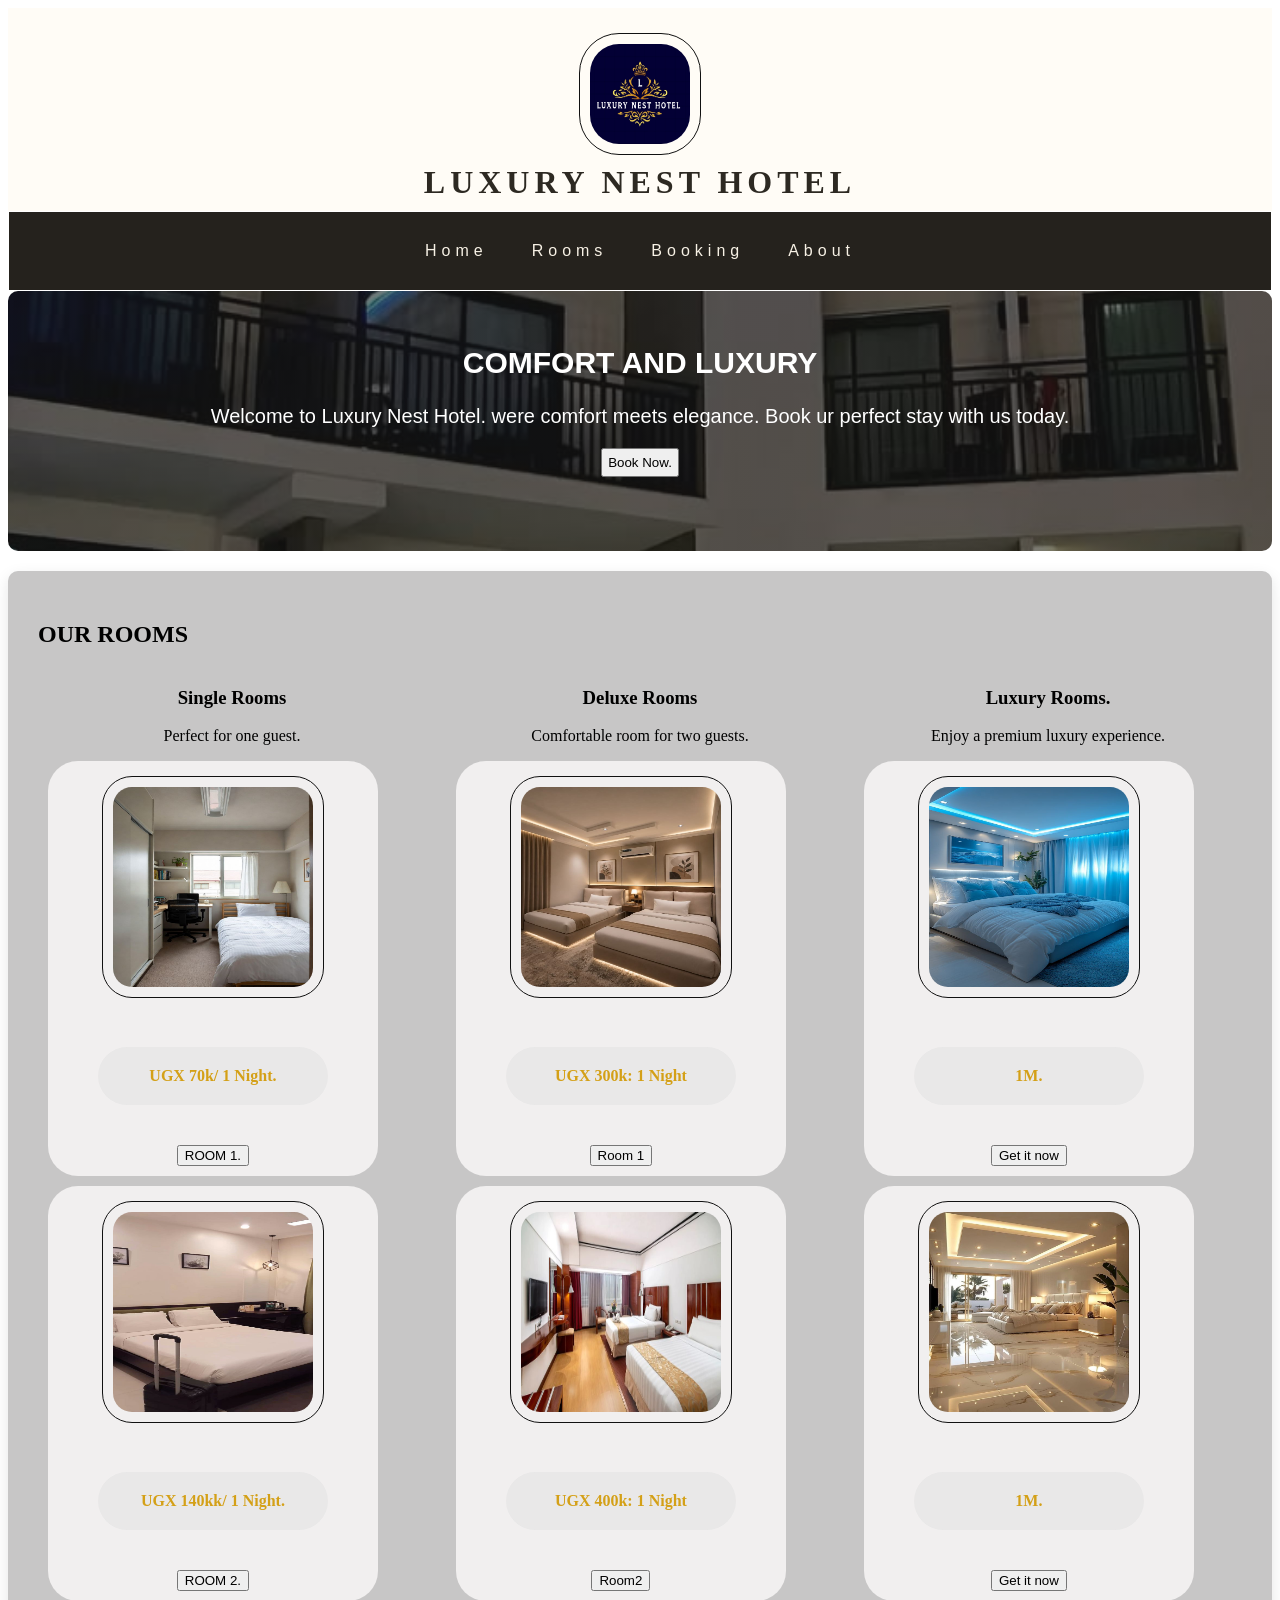
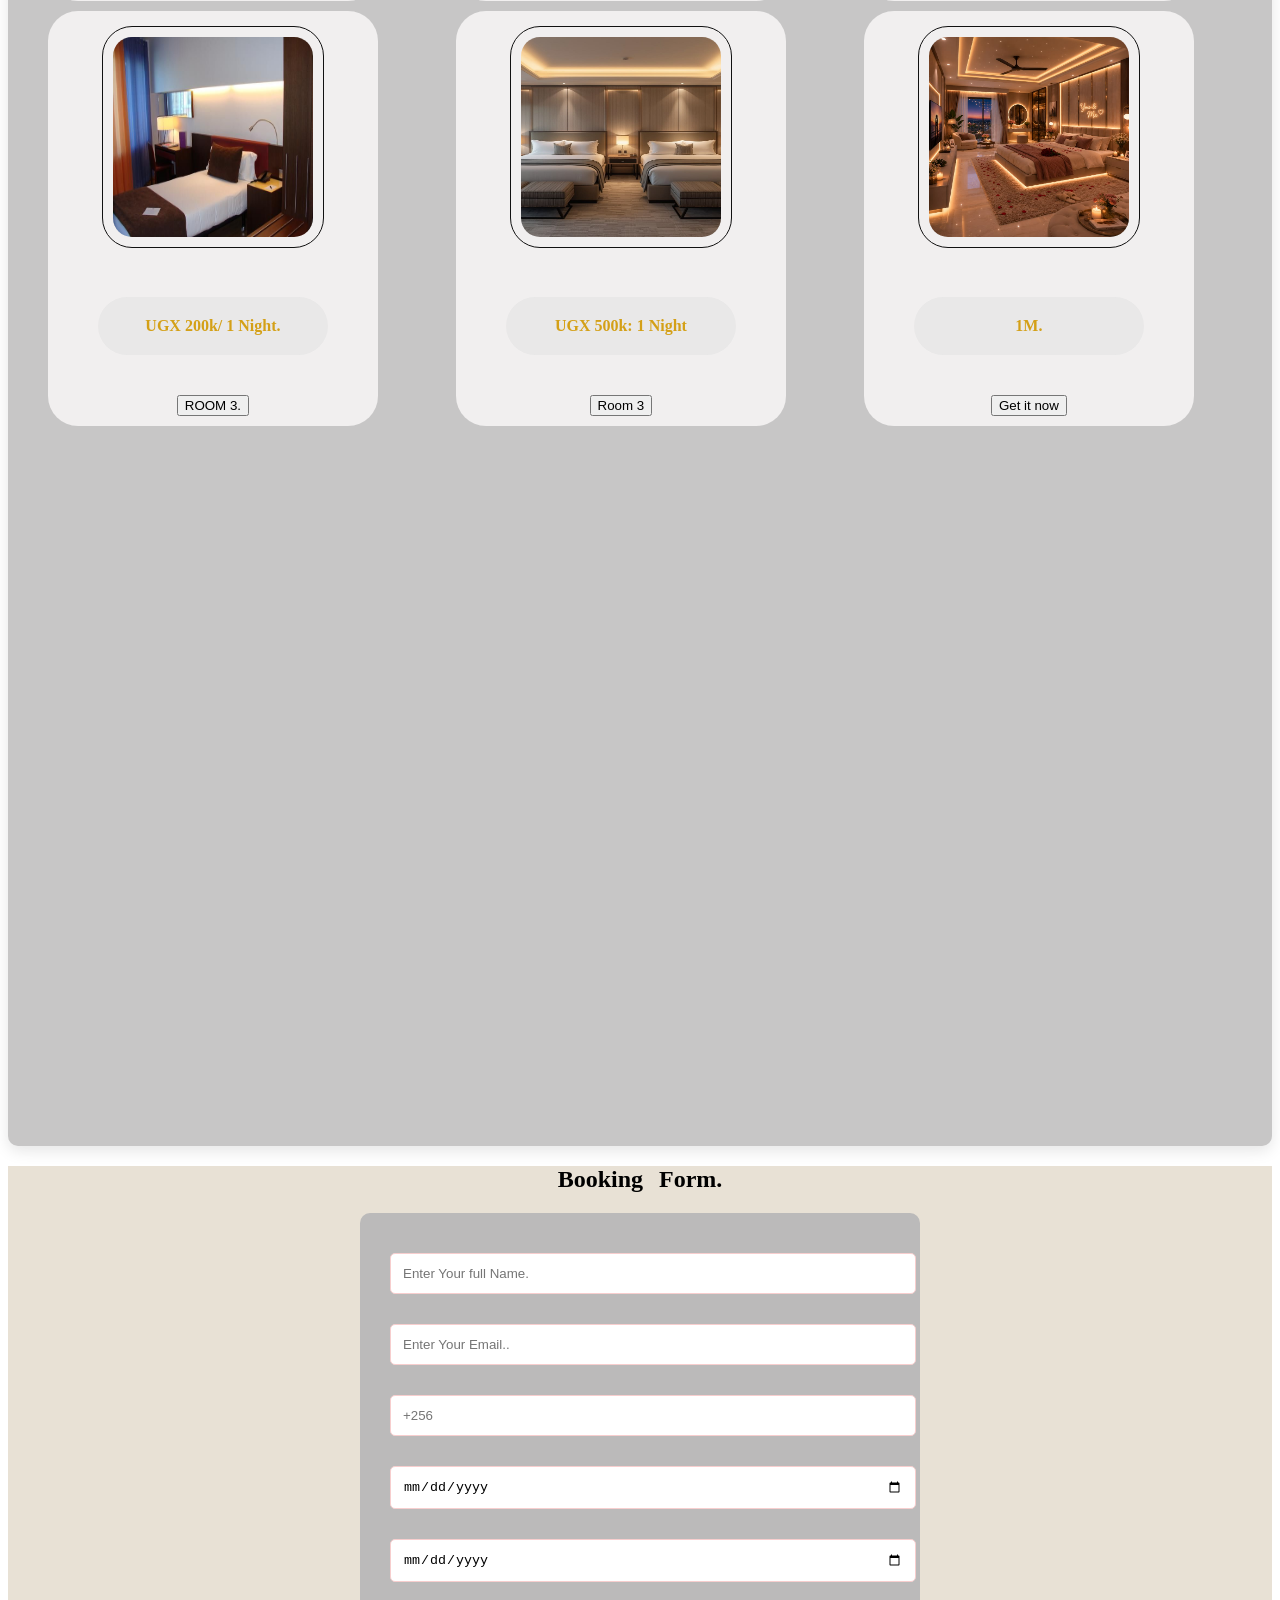
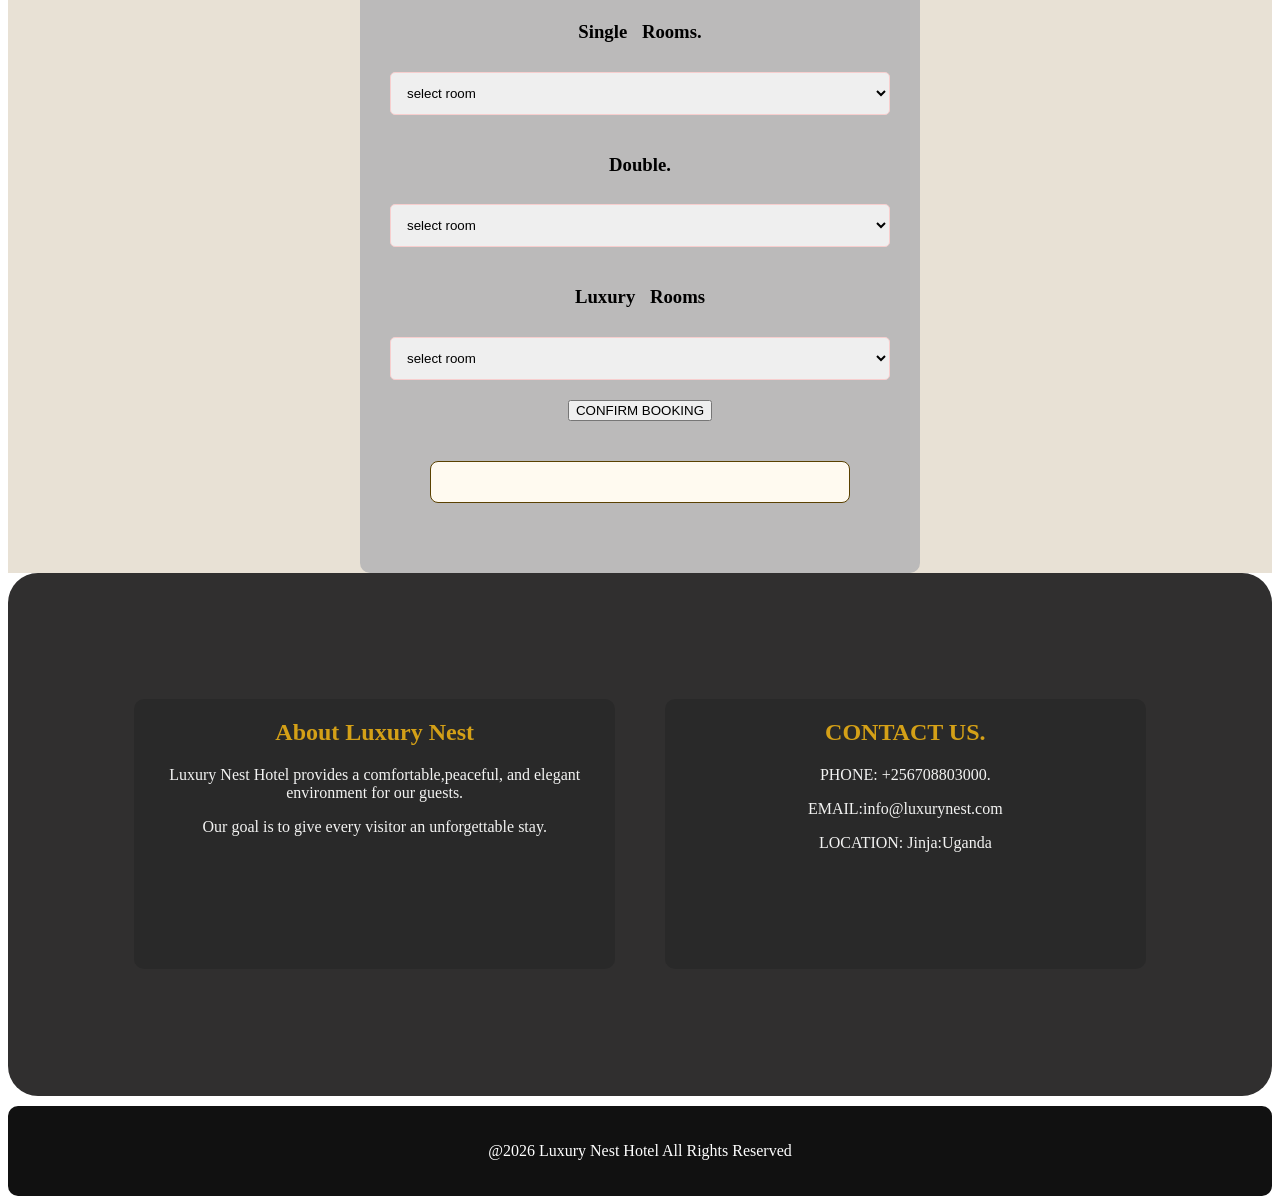
==== index.html @ 535abb41 "Rename idndex.html to index.html" ====
<!DOCTYPE html>
<html lang="en">
<head>
    <meta charset="UTF-8">
    <meta name="viewport" content="width=device-width, initial-scale=1.0">
    <title>LUXURY NEST HOTEL</title>
    <link rel="stylesheet" href="mok.css">
   
</head>
<body>
    <div id="lg">
      <img src="LOGO.jpg" alt="Luxury Nest Hotel logo" style="width: 100px; height: 100px; border-radius: 40px;">
    <h1 id="h1">
        LUXURY NEST HOTEL
    </h1>
    
    </div>

    <!-- This header contains the navigation links for moving around the page. -->
     <header id="header">
        <div class="nav">
     <a href="#Home.">Home</a>
     <a href="#Rooms.">Rooms</a>
     <a href="#Booking">Booking</a>
     <a href="#About">About</a>
        </div>
    </header>

    <!-- This is a home section . -->
    <section id="Home">
  <div>
   <h2> COMFORT AND LUXURY</h2>
   <P>
    Welcome to Luxury Nest Hotel. were comfort meets elegance.
    Book ur perfect stay with us today.
   </P>
    <button id="bb"  value="Rooms">Book Now.</button>
   </div>

    </section>


    <!--  section  Single, Double, and Luxury rooms. -->
    <section id="Rooms">

      <h2>
        OUR ROOMS
      </h2>
      <!-- Each room category contains a title, description, room pictures, prices, and buttons. -->
      <div class="room-layout">
        <!-- These are the rooms intended for one guest. -->
        <div class="room-category single-category">
          <h3>Single Rooms</h3>
          <p>Perfect for one guest.</p>
          <div class="ALL">

           <!-- Single room 1 -->
         <div class="rooms">
         <img src="ss (1).jpg" alt="room 1">
         <p class="price">
            UGX 70k/  1 Night.
          </p>
          <button type="button" class="room-button" data-room="Single Room 1">ROOM 1.</button>
          </div> 

          <!-- Single room 2 -->
         <div class="rooms">
          <img src="ss (2).jpg" alt="room 2">
         <p class="price">
             UGX 140kk/  1 Night.
          </p>
          <button type="button" class="room-button" data-room="Single Room 2">ROOM 2.</button>
          </div> 
  
          <!-- Single room 3 -->
         <div class="rooms">
            <img src="ss (3).jpg" alt="">
          <p class="price">
              UGX 200k/  1 Night.
          </p>
          <button type="button" class="room-button" data-room="Single Room 3">ROOM 3.</button>
          </div> 

          </div>
        </div>

        <!-- These are the Double Rooms intended for two guests. -->
        <div class="room-category double-category">
          <h3>Deluxe Rooms</h3>
          <p>Comfortable room for two guests.</p>
          <div class="ALL">
        <div class="rooms">
            <img src="dd.jpg" alt="">
        <p class="price">
            UGX 300k: 1 Night
        </p>
          <button type="button" class="room-button" data-room="Double Room 1">Room 1</button>
        </div>


        <div class="rooms">
            <img src="dd (2).jpg" alt="">

        <p class="price">
            UGX 400k: 1 Night
        </p>
          <button type="button" class="room-button"  data-room="Double Room 2">Room2</button>
        </div>


        <div class="rooms">
            <img src="dd (3).jpg" alt="">
        <p class="price">
           UGX 500k: 1 Night 
        </p>
         <button type="button" class="room-button" data-room="Double Room 3">Room 3</button>
        </div>

          </div>
        </div>

        <!--  luxury rooms with the highest price. -->
        <div class="room-category luxury-category">
          <h3>Luxury Rooms.</h3>
          <p>Enjoy a premium luxury experience.</p>
          <div class="ALL">
        <div class="rooms">
            <img src="ex (1).jpg" alt="">
           <p class="price">
            1M.
           </p>

          <button type="button" class="room-button" data-room="Luxury Room 1">Get it now</button>
        </div>


         <div class="rooms">
            <img src="ex (2).jpg" alt="">
           <p class="price">
            1M.
           </p>
            <button type="button" class="room-button" data-room="Luxury Room 2">Get it now</button>

        </div>

         <div class="rooms">
            <img src="ex (3).jpg" alt="">
           <p class="price">
            1M.
           </p>
             <button type="button" class="room-button" data-room="Luxury Room 3">Get it now</button>

        </div>
          </div>
        </div>
      </div>
    </section>



    <!-- This form collects the guest's details, dates, and preferred room. -->
    <section id="Booking">
      <h2>Booking Form.</h2>

      <form id="form">
      <input type="text" id="name" placeholder="Enter Your full Name." required>
      <input type="text" id="Email" placeholder="Enter Your Email.." required>
      <input type="text" id="Contact" placeholder="+256">

      
      <input type="date" id="checkin" placeholder="check-in date" required>
    
      <input type="date" id="checkout" placeholder="check-out date" required>
  

          

        <!--for sing-->
        <div class="Single">
        <h3>Single Rooms.</h3>
      <select class="room-select">
        <option value="select">select room</option>
      <option value="Single Room 1">Single Room 1 -</option>
      <option value="Single Room 2">Single Room 2 -</option>
       <option value="Single Room 3">Single Room 3 -</option>
       </select>

      <!-- This menu lets the guest choose one of the Double Rooms. -->
       <h3>Double.</h3>
      <select class="room-select">
         <option value="select">select room</option>
        <option value="Double Room 1">Double Room 1 -</option>
         <option value="Double Room 2">Double Room 2 -</option>
          <option value="Double Room 3">Double Room 3 -</option>
       </select>
        </div>


         <div class="Single">
        <h3>Luxury Rooms</h3>
        
        
      <select class="room-select">
        <option value="select">select room</option>
        <OPtion value="Luxury Room 1">Room 1</OPtion>
        <option value="Luxury Room 2"> Room 2</option>
        <option value="Luxury Room 3">Room 3</option>
       </select>
        <button type="submit">CONFIRM BOOKING</button>
        <p id="result" role="status"></p>
      </form>

    </section>

    <!-- contact information. -->
    <section id="About">
        <div class="About-contact">
        <div id="about">
        <h2>About Luxury Nest</h2>

        <p>
            Luxury Nest Hotel provides a comfortable,peaceful, and elegant environment for our guests.
        </p>
        <p>
            Our goal is to give every visitor an unforgettable stay.
        </p>

        </div>

       <!--contact-->
        <div id="contact">
            <h2>CONTACT US.</h2>
            <p>PHONE: +256708803000.</p>
            <p>EMAIL:info@luxurynest.com</p>
            <p>LOCATION: Jinja:Uganda</p>


        </div>
        </div>
    </section>

    <section id="footer">
         <p>
            @2026 Luxury Nest Hotel All Rights Reserved

         </p>

    </section>

    <script src="JJ.js"></script>
</body>
</html>
---- mok.css ----
/* makes nav bar scroll smoth. */
html {
  scroll-behavior: smooth;
}


/* Centers the hotel logo and name at the top of the page. */
#lg {
    display: flex;
    flex-direction: column;
    align-items: center;
     padding: 20px;
    gap: 14px;
    background: rgba(255, 252, 246, 0.96);
}

#h1 {
    margin: -10px;
    color: #2d2922;
    font-family:Georgia, 'Times New Roman', Times, serif;
    letter-spacing: 5px;
    text-align: center;
}

/* Keeps the navigation visible near the top while the user scrolls. */
#header {
    margin: 1px;
    position: sticky;
    top: 0;
    background-color: #25221d;
    color: #fff;
    padding: 30px;
    text-align: center;
    
}

.nav a {
    color: #f7f1e5;
  text-decoration: none;
    padding: 20px ;
    border-bottom: 5px solid transparent;
    font-family: 'Lucida Sans', 'Lucida Sans Regular', 'Lucida Grande', 'Lucida Sans Unicode', Geneva, Verdana, sans-serif;
    letter-spacing: 5px;
}

.nav a:hover {
    color: #f3ecdc;
    border-bottom-color: #f3f0ea;
    background-color: rgba(255, 255, 255, 0.06);
}

/* Creates the large welcome area with a background hotel image. */
#Home {
    background-image: linear-gradient(rgba(27,27,26,0.58), rgba(27,27,26,0.58)),   url(bb.jpg);
    background-size: cover;
    background-position: center;
   background-attachment: fixed;

    padding: 30px;
  border-radius: 10px;
  height: 200px;
  color: white;
  font-size: 20px;
  font-family: Arial, Helvetica, sans-serif;
  text-align: center;

}

#bb{
    padding: 5px;

}


/* Gives the room listings their background, spacing, and overall height. */
#Rooms{
    background: rgb(199, 198, 198);
    padding: 30px;
    border-radius: 10px;
    box-shadow: 0 5px 15px rgba(0, 0, 0, 0.1);
    height: 235vh;
    margin-top: 20px;
   
}

/* Places the three room categories beside each other in equal-width columns. */
.room-layout {
    display:flex ;
    gap: 20px;
    align-items: start;
}

.room-category {
    flex: 1 1  0;
    min-width: 0;
    text-align: center;
    gap: 10px;
}


/* Displays the room categories in the intended order: Luxury, Double, Single. */
.single-category {
    order: 1;
}

.double-category {
    order: 2;
}

.luxury-category {
    order: 3;
}

.room-category .rooms {
    width: 85%;
    box-sizing: border-box;
}

/* Makes each room price stand out as a gold label. */
.price{
    font-weight: bold;
    color:#d4a017;
    background-color: rgb(233, 232, 232);
    margin: 40px;
    border-radius: 40px;
    font-family: Georgia, 'Times New Roman', Times, serif;
    padding: 20px;
}


/* Limits the form width and gives it a light panel background. */
#form{
    max-width: 500px;
    margin: auto;
    background: rgb(187, 186, 186);
    padding: 30px;
    border-radius: 10px;
    
}

/* Styles the full booking section behind the form. */
#Booking{
    background-color: #e8e1d5;
    text-align: center;
    word-spacing: 10px;
}

/* Gives text fields and room menus consistent size and spacing. */
input,select{
    width: 100%;
    padding: 12px;
    margin: 10px 0 20px;
    border: 1px solid #f7cece;
    border-radius: 5px;
}

/* Styles the message shown after a booking is submitted. */
#result {
    margin: 40px;
    padding: 20px;
    border: 1px solid #5a4101;
    border-radius: 8px;
    background-color: #fffaf0;
    color: #257903;
    font-family: Verdana, Geneva, Tahoma, sans-serif;
    line-height: 1.7;
}


/* Styles the bottom copyright area. */
#footer{
    margin-top: 10px;
    background: #111;
    color: white;
    text-align: center;
    padding: 20px;
    border-radius: 10px;
}
/* Places the About and Contact blocks next to each other. */
.About-contact{

    display: flex;
    justify-content: space-between;
    align-items: flex-start;
    gap: 50px;
    background: #302f2f;
    color: rgb(243, 243, 242);
    padding: 10%;
    border-radius: 30px;
}
.About-contact h2{
    color: #d4a017;
}


/* Styles the hotel description block. */
#about{
    width: 50%;
    background-color: #292929;
    border-radius: 10px;
    height: 30vh;
    text-align: center;
}



/* Styles the hotel contact details block. */
#contact{
    width: 50%;
    background-color: #292929;
    border-radius: 10px;
    height: 30vh;
    text-align: center;
}



/* Gives the logo and room pictures consistent dimensions and borders. */
img{
    width: 200px;
    height: 200px;
    border-radius: 30px;
    margin: 5px;
    padding: 10px;
     border: #111 solid 1px;
}

.rooms{
    background-color: #f1efef;
    width: 30%;
    text-align: center;
    border-radius: 30px;
    margin: 10px;
    padding: 10px;

}

/* Adjusts the layout for phones and other narrow screens. */
@media (max-width: 768px) {
    #h1 {
        font-size: 1.5rem;
        letter-spacing: 2px;
    }

    #header {
        padding: 12px ;
    }

    .nav {
        display: flex;
        flex-wrap: wrap;
        justify-content: center;
        gap: 4px;
    }

    .nav a {
        padding: 10px 12px;
    }

    #Home {
        height: auto;
        min-height: 240px;
        padding: 45px 18px;
        background-attachment: scroll;
    }

    #Rooms {
        height: auto;
        padding: 24px 18px;
    }

    .room-layout {
        flex-direction: column;
        align-items: stretch;
    }

    .room-category,
    .room-category .rooms,
    .rooms {
        width: 100%;
    }

    .price {
        margin: 20px;
        padding: 12px;
    }

    #form {
        width: 100%;
        padding: 20px 14px;
    }

    .About-contact {
        flex-direction: column;
        gap: 20px;
        padding: 30px 14px;
        border-radius: 10px;
    }

    #about,
    #contact {
        width: 100%;
        height: auto;
        padding: 12px;
    }

    img {
        max-width: 100%;
        height: auto;
    }
}
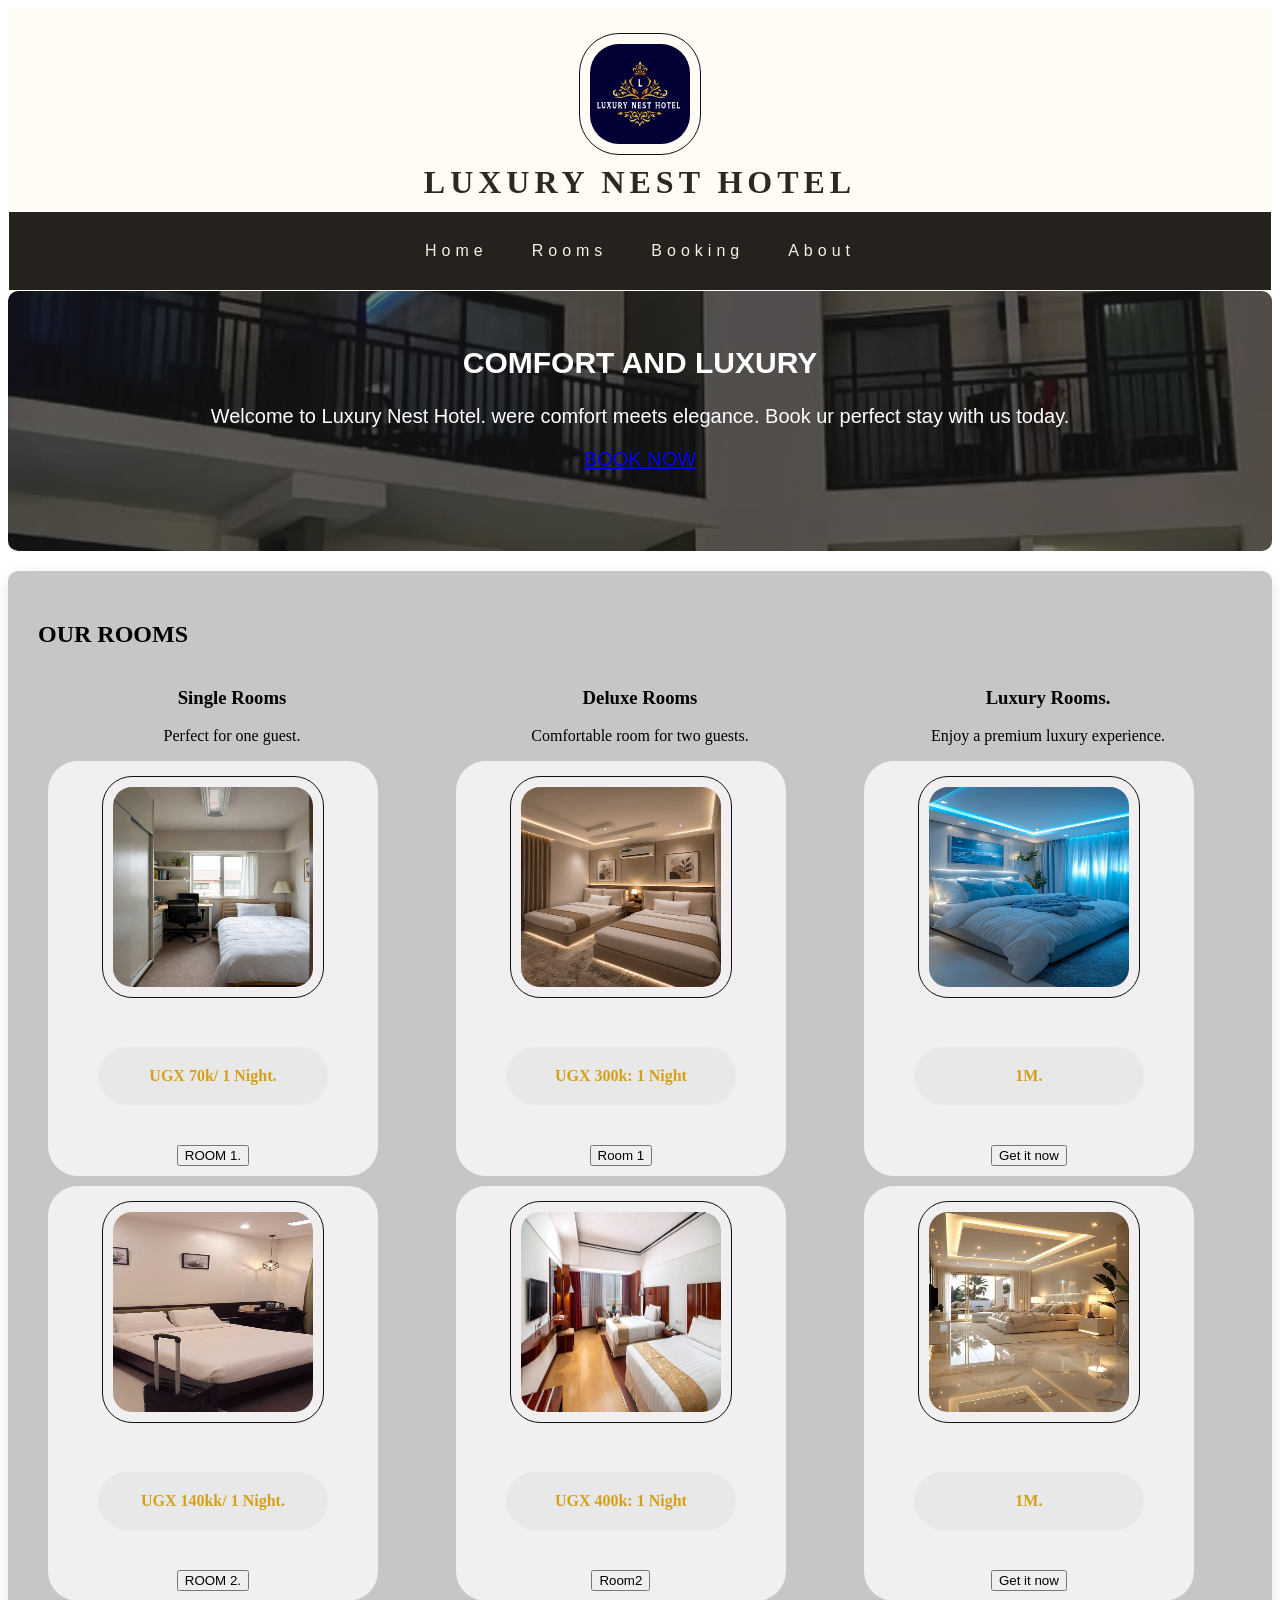
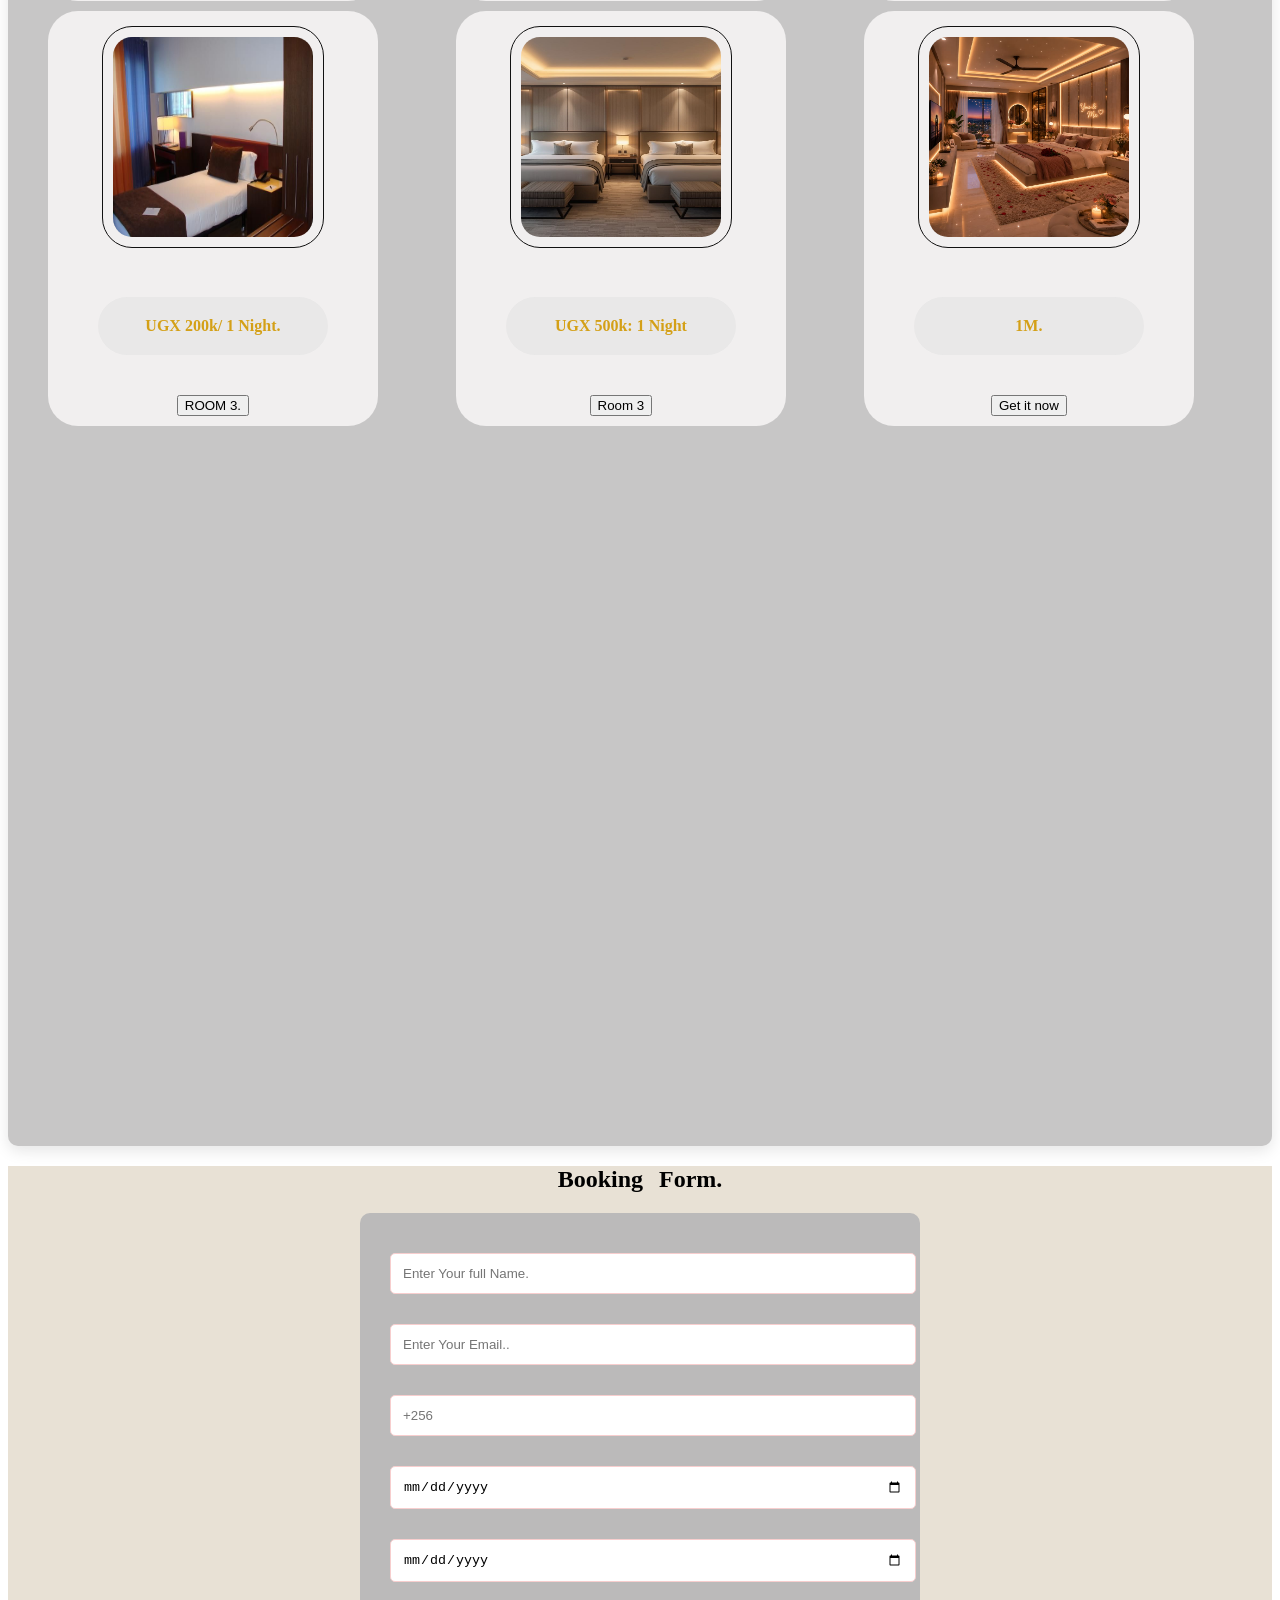
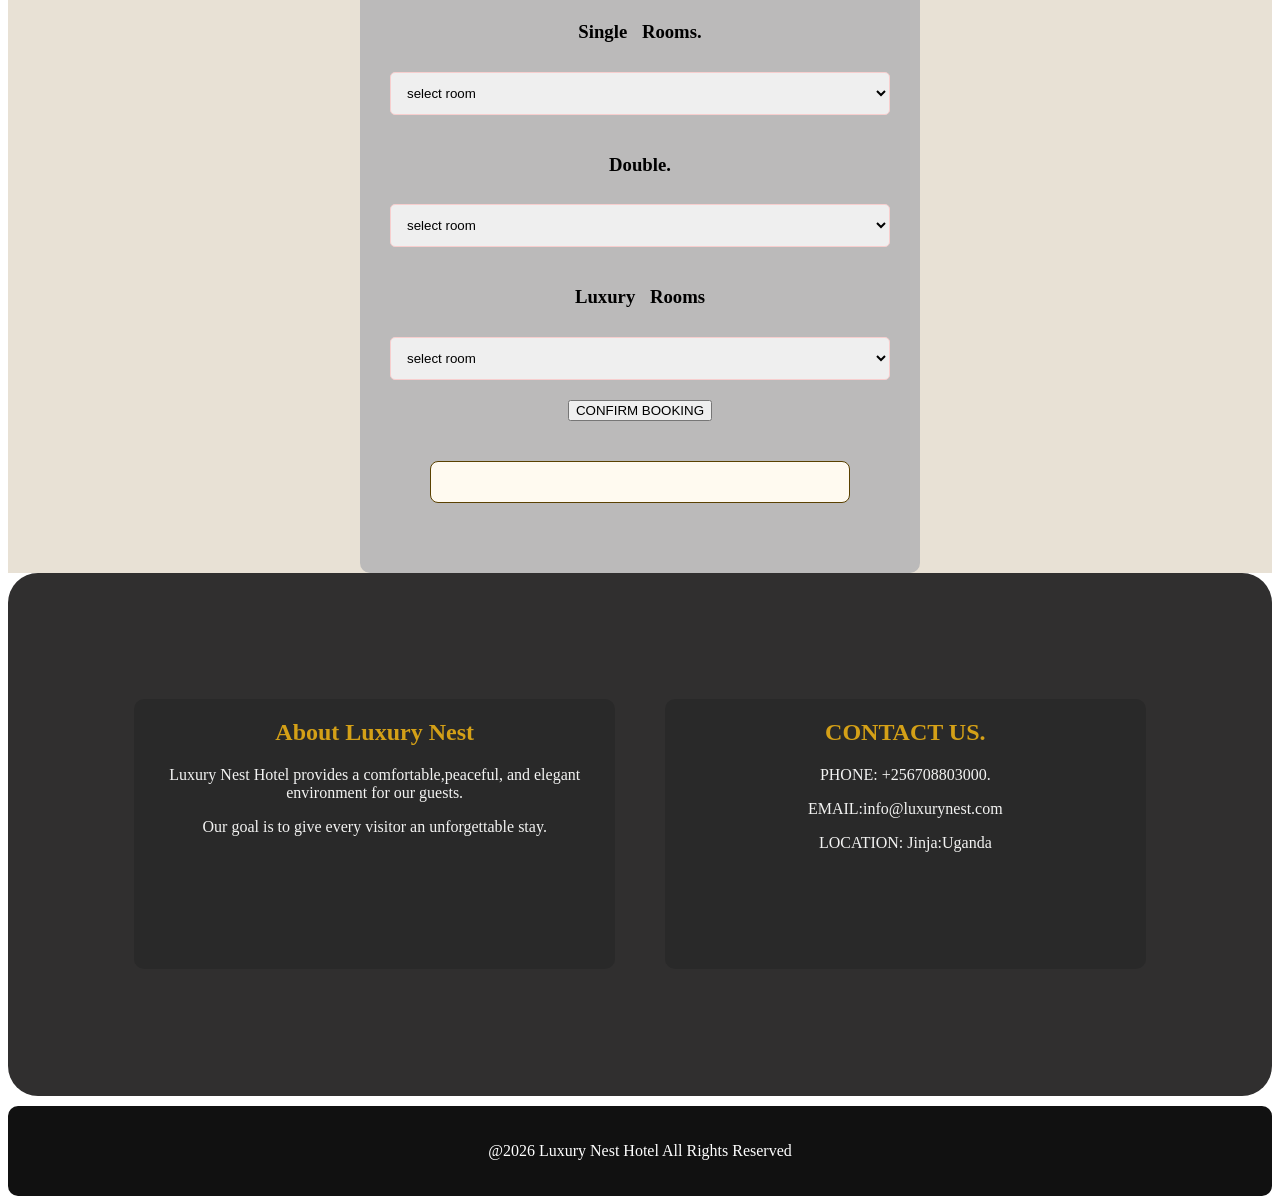
==== commit 7e514719: "Update index.html" ====
--- a/index.html
+++ b/index.html
@@ -34,7 +34,7 @@
     Welcome to Luxury Nest Hotel. were comfort meets elegance.
     Book ur perfect stay with us today.
    </P>
-    <button id="bb"  value="Rooms">Book Now.</button>
+    <a href="#Booking" class"Book">BOOK NOW</a>
    </div>
 
     </section>
